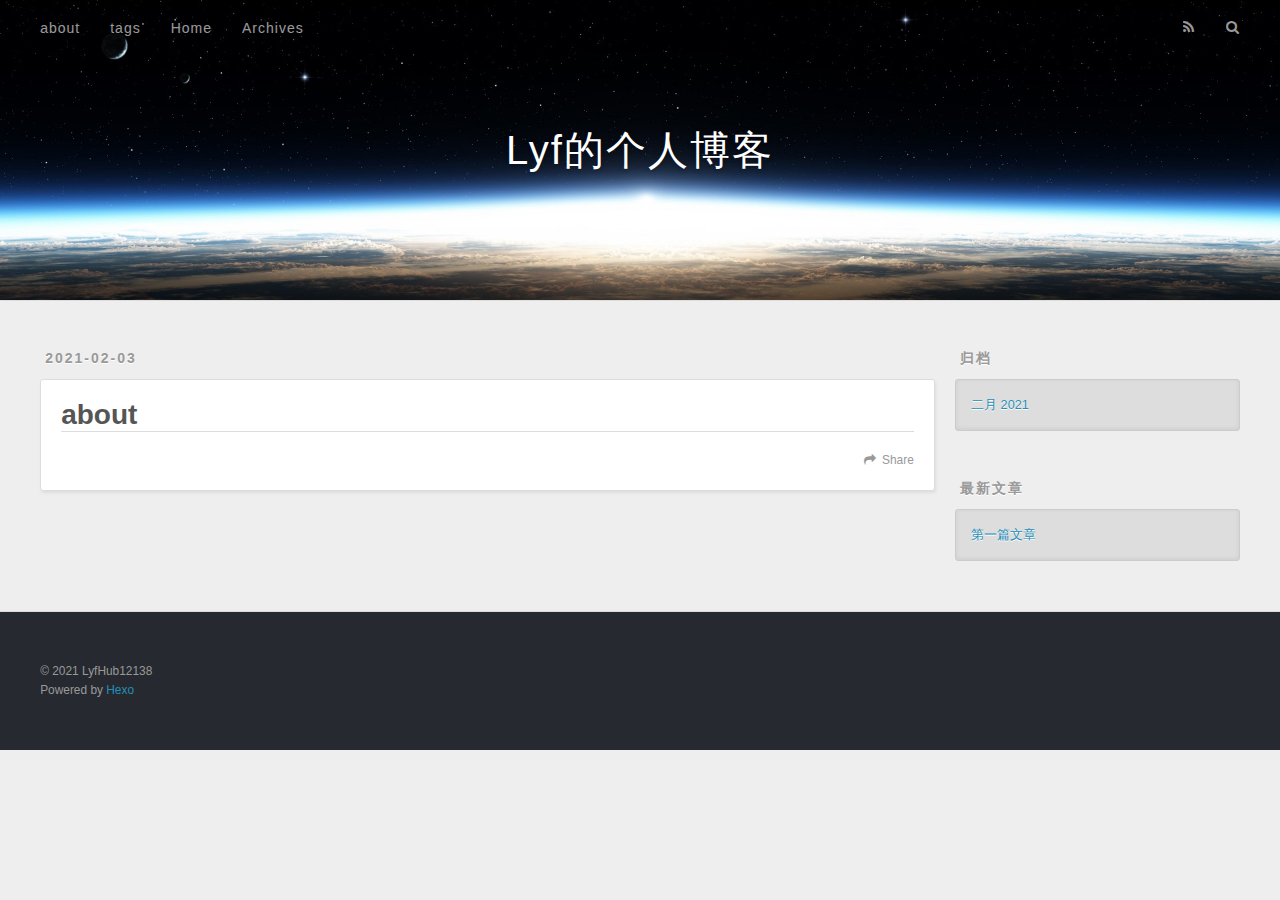
==== about/index.html @ 009b1f9e "Site updated: 2021-02-03 13:16:47" ====
<!DOCTYPE html>
<html>
<head>
  <meta charset="utf-8">
  

  
  <title>about | Lyf的个人博客</title>
  <meta name="viewport" content="width=device-width, initial-scale=1, maximum-scale=1">
  <meta name="description" content="Chinese">
<meta property="og:type" content="website">
<meta property="og:title" content="about">
<meta property="og:url" content="http://yoursite.com/about/index.html">
<meta property="og:site_name" content="Lyf的个人博客">
<meta property="og:description" content="Chinese">
<meta property="og:locale" content="zh_CN">
<meta property="article:published_time" content="2021-02-03T05:03:52.000Z">
<meta property="article:modified_time" content="2021-02-03T05:03:52.147Z">
<meta property="article:author" content="LyfHub12138">
<meta name="twitter:card" content="summary">
  
    <link rel="alternate" href="/atom.xml" title="Lyf的个人博客" type="application/atom+xml">
  
  
    <link rel="icon" href="/favicon.png">
  
  
    <link href="//fonts.googleapis.com/css?family=Source+Code+Pro" rel="stylesheet" type="text/css">
  
  
<link rel="stylesheet" href="/css/style.css">

<meta name="generator" content="Hexo 4.2.0"></head>

<body>
  <div id="container">
    <div id="wrap">
      <header id="header">
  <div id="banner"></div>
  <div id="header-outer" class="outer">
    <div id="header-title" class="inner">
      <h1 id="logo-wrap">
        <a href="/" id="logo">Lyf的个人博客</a>
      </h1>
      
    </div>
    <div id="header-inner" class="inner">
      <nav id="main-nav">
        <a id="main-nav-toggle" class="nav-icon"></a>
        
          <a class="main-nav-link" href="/about">about</a>
        
          <a class="main-nav-link" href="/tags">tags</a>
        
          <a class="main-nav-link" href="/">Home</a>
        
          <a class="main-nav-link" href="/archives">Archives</a>
        
      </nav>
      <nav id="sub-nav">
        
          <a id="nav-rss-link" class="nav-icon" href="/atom.xml" title="RSS Feed"></a>
        
        <a id="nav-search-btn" class="nav-icon" title="搜索"></a>
      </nav>
      <div id="search-form-wrap">
        <form action="//google.com/search" method="get" accept-charset="UTF-8" class="search-form"><input type="search" name="q" class="search-form-input" placeholder="Search"><button type="submit" class="search-form-submit">&#xF002;</button><input type="hidden" name="sitesearch" value="http://yoursite.com"></form>
      </div>
    </div>
  </div>
</header>
      <div class="outer">
        <section id="main"><article id="page-" class="article article-type-page" itemscope itemprop="blogPost">
  <div class="article-meta">
    <a href="/about/index.html" class="article-date">
  <time datetime="2021-02-03T05:03:52.000Z" itemprop="datePublished">2021-02-03</time>
</a>
    
  </div>
  <div class="article-inner">
    
    
      <header class="article-header">
        
  
    <h1 class="article-title" itemprop="name">
      about
    </h1>
  

      </header>
    
    <div class="article-entry" itemprop="articleBody">
      
        
      
    </div>
    <footer class="article-footer">
      <a data-url="http://yoursite.com/about/index.html" data-id="ckkoyunl90000kwv6cucge6yy" class="article-share-link">Share</a>
      
      
    </footer>
  </div>
  
    
  
</article>

</section>
        
          <aside id="sidebar">
  
    

  
    

  
    
  
    
  <div class="widget-wrap">
    <h3 class="widget-title">归档</h3>
    <div class="widget">
      <ul class="archive-list"><li class="archive-list-item"><a class="archive-list-link" href="/archives/2021/02/">二月 2021</a></li></ul>
    </div>
  </div>


  
    
  <div class="widget-wrap">
    <h3 class="widget-title">最新文章</h3>
    <div class="widget">
      <ul>
        
          <li>
            <a href="/2021/02/03/%E7%AC%AC%E4%B8%80%E7%AF%87%E6%96%87%E7%AB%A0/">第一篇文章</a>
          </li>
        
      </ul>
    </div>
  </div>

  
</aside>
        
      </div>
      <footer id="footer">
  
  <div class="outer">
    <div id="footer-info" class="inner">
      &copy; 2021 LyfHub12138<br>
      Powered by <a href="http://hexo.io/" target="_blank">Hexo</a>
    </div>
  </div>
</footer>
    </div>
    <nav id="mobile-nav">
  
    <a href="/about" class="mobile-nav-link">about</a>
  
    <a href="/tags" class="mobile-nav-link">tags</a>
  
    <a href="/" class="mobile-nav-link">Home</a>
  
    <a href="/archives" class="mobile-nav-link">Archives</a>
  
</nav>
    

<script src="//ajax.googleapis.com/ajax/libs/jquery/2.0.3/jquery.min.js"></script>


  
<link rel="stylesheet" href="/fancybox/jquery.fancybox.css">

  
<script src="/fancybox/jquery.fancybox.pack.js"></script>




<script src="/js/script.js"></script>




  </div>
</body>
</html>
---- css/style.css ----
body {
  width: 100%;
}
body:before,
body:after {
  content: "";
  display: table;
}
body:after {
  clear: both;
}
html,
body,
div,
span,
applet,
object,
iframe,
h1,
h2,
h3,
h4,
h5,
h6,
p,
blockquote,
pre,
a,
abbr,
acronym,
address,
big,
cite,
code,
del,
dfn,
em,
img,
ins,
kbd,
q,
s,
samp,
small,
strike,
strong,
sub,
sup,
tt,
var,
dl,
dt,
dd,
ol,
ul,
li,
fieldset,
form,
label,
legend,
table,
caption,
tbody,
tfoot,
thead,
tr,
th,
td {
  margin: 0;
  padding: 0;
  border: 0;
  outline: 0;
  font-weight: inherit;
  font-style: inherit;
  font-family: inherit;
  font-size: 100%;
  vertical-align: baseline;
}
body {
  line-height: 1;
  color: #000;
  background: #fff;
}
ol,
ul {
  list-style: none;
}
table {
  border-collapse: separate;
  border-spacing: 0;
  vertical-align: middle;
}
caption,
th,
td {
  text-align: left;
  font-weight: normal;
  vertical-align: middle;
}
a img {
  border: none;
}
input,
button {
  margin: 0;
  padding: 0;
}
input::-moz-focus-inner,
button::-moz-focus-inner {
  border: 0;
  padding: 0;
}
@font-face {
  font-family: FontAwesome;
  font-style: normal;
  font-weight: normal;
  src: url("fonts/fontawesome-webfont.eot?v=#4.0.3");
  src: url("fonts/fontawesome-webfont.eot?#iefix&v=#4.0.3") format("embedded-opentype"), url("fonts/fontawesome-webfont.woff?v=#4.0.3") format("woff"), url("fonts/fontawesome-webfont.ttf?v=#4.0.3") format("truetype"), url("fonts/fontawesome-webfont.svg#fontawesomeregular?v=#4.0.3") format("svg");
}
html,
body,
#container {
  height: 100%;
}
body {
  background: #eee;
  font: 14px -apple-system, BlinkMacSystemFont, "Segoe UI", "Roboto", "Oxygen", "Ubuntu", "Cantarell", "Fira Sans", "Droid Sans", "Helvetica Neue", sans-serif;
  -webkit-text-size-adjust: 100%;
}
.outer {
  max-width: 1220px;
  margin: 0 auto;
  padding: 0 20px;
}
.outer:before,
.outer:after {
  content: "";
  display: table;
}
.outer:after {
  clear: both;
}
.inner {
  display: inline;
  float: left;
  width: 98.33333333333333%;
  margin: 0 0.833333333333333%;
}
.left,
.alignleft {
  float: left;
}
.right,
.alignright {
  float: right;
}
.clear {
  clear: both;
}
#container {
  position: relative;
}
.mobile-nav-on {
  overflow: hidden;
}
#wrap {
  height: 100%;
  width: 100%;
  position: absolute;
  top: 0;
  left: 0;
  -webkit-transition: 0.2s ease-out;
  -moz-transition: 0.2s ease-out;
  -ms-transition: 0.2s ease-out;
  transition: 0.2s ease-out;
  z-index: 1;
  background: #eee;
}
.mobile-nav-on #wrap {
  left: 280px;
}
@media screen and (min-width: 768px) {
  #main {
    display: inline;
    float: left;
    width: 73.33333333333333%;
    margin: 0 0.833333333333333%;
  }
}
.article-date,
.article-category-link,
.archive-year,
.widget-title {
  text-decoration: none;
  text-transform: uppercase;
  letter-spacing: 2px;
  color: #999;
  margin-bottom: 1em;
  margin-left: 5px;
  line-height: 1em;
  text-shadow: 0 1px #fff;
  font-weight: bold;
}
.article-inner,
.archive-article-inner {
  background: #fff;
  -webkit-box-shadow: 1px 2px 3px #ddd;
  box-shadow: 1px 2px 3px #ddd;
  border: 1px solid #ddd;
  border-radius: 3px;
}
.article-entry h1,
.widget h1 {
  font-size: 2em;
}
.article-entry h2,
.widget h2 {
  font-size: 1.5em;
}
.article-entry h3,
.widget h3 {
  font-size: 1.3em;
}
.article-entry h4,
.widget h4 {
  font-size: 1.2em;
}
.article-entry h5,
.widget h5 {
  font-size: 1em;
}
.article-entry h6,
.widget h6 {
  font-size: 1em;
  color: #999;
}
.article-entry hr,
.widget hr {
  border: 1px dashed #ddd;
}
.article-entry strong,
.widget strong {
  font-weight: bold;
}
.article-entry em,
.widget em,
.article-entry cite,
.widget cite {
  font-style: italic;
}
.article-entry sup,
.widget sup,
.article-entry sub,
.widget sub {
  font-size: 0.75em;
  line-height: 0;
  position: relative;
  vertical-align: baseline;
}
.article-entry sup,
.widget sup {
  top: -0.5em;
}
.article-entry sub,
.widget sub {
  bottom: -0.2em;
}
.article-entry small,
.widget small {
  font-size: 0.85em;
}
.article-entry acronym,
.widget acronym,
.article-entry abbr,
.widget abbr {
  border-bottom: 1px dotted;
}
.article-entry ul,
.widget ul,
.article-entry ol,
.widget ol,
.article-entry dl,
.widget dl {
  margin: 0 20px;
  line-height: 1.6em;
}
.article-entry ul ul,
.widget ul ul,
.article-entry ol ul,
.widget ol ul,
.article-entry ul ol,
.widget ul ol,
.article-entry ol ol,
.widget ol ol {
  margin-top: 0;
  margin-bottom: 0;
}
.article-entry ul,
.widget ul {
  list-style: disc;
}
.article-entry ol,
.widget ol {
  list-style: decimal;
}
.article-entry dt,
.widget dt {
  font-weight: bold;
}
#header {
  height: 300px;
  position: relative;
  border-bottom: 1px solid #ddd;
}
#header:before,
#header:after {
  content: "";
  position: absolute;
  left: 0;
  right: 0;
  height: 40px;
}
#header:before {
  top: 0;
  background: -webkit-linear-gradient(rgba(0,0,0,0.2), transparent);
  background: -moz-linear-gradient(rgba(0,0,0,0.2), transparent);
  background: -ms-linear-gradient(rgba(0,0,0,0.2), transparent);
  background: linear-gradient(rgba(0,0,0,0.2), transparent);
}
#header:after {
  bottom: 0;
  background: -webkit-linear-gradient(transparent, rgba(0,0,0,0.2));
  background: -moz-linear-gradient(transparent, rgba(0,0,0,0.2));
  background: -ms-linear-gradient(transparent, rgba(0,0,0,0.2));
  background: linear-gradient(transparent, rgba(0,0,0,0.2));
}
#header-outer {
  height: 100%;
  position: relative;
}
#header-inner {
  position: relative;
  overflow: hidden;
}
#banner {
  position: absolute;
  top: 0;
  left: 0;
  width: 100%;
  height: 100%;
  background: url("images/banner.jpg") center #000;
  -webkit-background-size: cover;
  -moz-background-size: cover;
  background-size: cover;
  z-index: -1;
}
#header-title {
  text-align: center;
  height: 40px;
  position: absolute;
  top: 50%;
  left: 0;
  margin-top: -20px;
}
#logo,
#subtitle {
  text-decoration: none;
  color: #fff;
  font-weight: 300;
  text-shadow: 0 1px 4px rgba(0,0,0,0.3);
}
#logo {
  font-size: 40px;
  line-height: 40px;
  letter-spacing: 2px;
}
#subtitle {
  font-size: 16px;
  line-height: 16px;
  letter-spacing: 1px;
}
#subtitle-wrap {
  margin-top: 16px;
}
#main-nav {
  float: left;
  margin-left: -15px;
}
.nav-icon,
.main-nav-link {
  float: left;
  color: #fff;
  opacity: 0.6;
  text-decoration: none;
  text-shadow: 0 1px rgba(0,0,0,0.2);
  -webkit-transition: opacity 0.2s;
  -moz-transition: opacity 0.2s;
  -ms-transition: opacity 0.2s;
  transition: opacity 0.2s;
  display: block;
  padding: 20px 15px;
}
.nav-icon:hover,
.main-nav-link:hover {
  opacity: 1;
}
.nav-icon {
  font-family: FontAwesome;
  text-align: center;
  font-size: 14px;
  width: 14px;
  height: 14px;
  padding: 20px 15px;
  position: relative;
  cursor: pointer;
}
.main-nav-link {
  font-weight: 300;
  letter-spacing: 1px;
}
@media screen and (max-width: 479px) {
  .main-nav-link {
    display: none;
  }
}
#main-nav-toggle {
  display: none;
}
#main-nav-toggle:before {
  content: "\f0c9";
}
@media screen and (max-width: 479px) {
  #main-nav-toggle {
    display: block;
  }
}
#sub-nav {
  float: right;
  margin-right: -15px;
}
#nav-rss-link:before {
  content: "\f09e";
}
#nav-search-btn:before {
  content: "\f002";
}
#search-form-wrap {
  position: absolute;
  top: 15px;
  width: 150px;
  height: 30px;
  right: -150px;
  opacity: 0;
  -webkit-transition: 0.2s ease-out;
  -moz-transition: 0.2s ease-out;
  -ms-transition: 0.2s ease-out;
  transition: 0.2s ease-out;
}
#search-form-wrap.on {
  opacity: 1;
  right: 0;
}
@media screen and (max-width: 479px) {
  #search-form-wrap {
    width: 100%;
    right: -100%;
  }
}
.search-form {
  position: absolute;
  top: 0;
  left: 0;
  right: 0;
  background: #fff;
  padding: 5px 15px;
  border-radius: 15px;
  -webkit-box-shadow: 0 0 10px rgba(0,0,0,0.3);
  box-shadow: 0 0 10px rgba(0,0,0,0.3);
}
.search-form-input {
  border: none;
  background: none;
  color: #555;
  width: 100%;
  font: 13px -apple-system, BlinkMacSystemFont, "Segoe UI", "Roboto", "Oxygen", "Ubuntu", "Cantarell", "Fira Sans", "Droid Sans", "Helvetica Neue", sans-serif;
  outline: none;
}
.search-form-input::-webkit-search-results-decoration,
.search-form-input::-webkit-search-cancel-button {
  -webkit-appearance: none;
}
.search-form-submit {
  position: absolute;
  top: 50%;
  right: 10px;
  margin-top: -7px;
  font: 13px FontAwesome;
  border: none;
  background: none;
  color: #bbb;
  cursor: pointer;
}
.search-form-submit:hover,
.search-form-submit:focus {
  color: #777;
}
.article {
  margin: 50px 0;
}
.article-inner {
  overflow: hidden;
}
.article-meta:before,
.article-meta:after {
  content: "";
  display: table;
}
.article-meta:after {
  clear: both;
}
.article-date {
  float: left;
}
.article-category {
  float: left;
  line-height: 1em;
  color: #ccc;
  text-shadow: 0 1px #fff;
  margin-left: 8px;
}
.article-category:before {
  content: "\2022";
}
.article-category-link {
  margin: 0 12px 1em;
}
.article-header {
  padding: 20px 20px 0;
}
.article-title {
  text-decoration: none;
  font-size: 2em;
  font-weight: bold;
  color: #555;
  line-height: 1.1em;
  -webkit-transition: color 0.2s;
  -moz-transition: color 0.2s;
  -ms-transition: color 0.2s;
  transition: color 0.2s;
}
a.article-title:hover {
  color: #258fb8;
}
.article-entry {
  color: #555;
  padding: 0 20px;
}
.article-entry:before,
.article-entry:after {
  content: "";
  display: table;
}
.article-entry:after {
  clear: both;
}
.article-entry p,
.article-entry table {
  line-height: 1.6em;
  margin: 1.6em 0;
}
.article-entry h1,
.article-entry h2,
.article-entry h3,
.article-entry h4,
.article-entry h5,
.article-entry h6 {
  font-weight: bold;
}
.article-entry h1,
.article-entry h2,
.article-entry h3,
.article-entry h4,
.article-entry h5,
.article-entry h6 {
  line-height: 1.1em;
  margin: 1.1em 0;
}
.article-entry a {
  color: #258fb8;
  text-decoration: none;
}
.article-entry a:hover {
  text-decoration: underline;
}
.article-entry ul,
.article-entry ol,
.article-entry dl {
  margin-top: 1.6em;
  margin-bottom: 1.6em;
}
.article-entry img,
.article-entry video {
  max-width: 100%;
  height: auto;
  display: block;
  margin: auto;
}
.article-entry iframe {
  border: none;
}
.article-entry table {
  width: 100%;
  border-collapse: collapse;
  border-spacing: 0;
}
.article-entry th {
  font-weight: bold;
  border-bottom: 3px solid #ddd;
  padding-bottom: 0.5em;
}
.article-entry td {
  border-bottom: 1px solid #ddd;
  padding: 10px 0;
}
.article-entry blockquote {
  font-family: Georgia, "Times New Roman", serif;
  font-size: 1.4em;
  margin: 1.6em 20px;
  text-align: center;
}
.article-entry blockquote footer {
  font-size: 14px;
  margin: 1.6em 0;
  font-family: -apple-system, BlinkMacSystemFont, "Segoe UI", "Roboto", "Oxygen", "Ubuntu", "Cantarell", "Fira Sans", "Droid Sans", "Helvetica Neue", sans-serif;
}
.article-entry blockquote footer cite:before {
  content: "—";
  padding: 0 0.5em;
}
.article-entry .pullquote {
  text-align: left;
  width: 45%;
  margin: 0;
}
.article-entry .pullquote.left {
  margin-left: 0.5em;
  margin-right: 1em;
}
.article-entry .pullquote.right {
  margin-right: 0.5em;
  margin-left: 1em;
}
.article-entry .caption {
  color: #999;
  display: block;
  font-size: 0.9em;
  margin-top: 0.5em;
  position: relative;
  text-align: center;
}
.article-entry .video-container {
  position: relative;
  padding-top: 56.25%;
  height: 0;
  overflow: hidden;
}
.article-entry .video-container iframe,
.article-entry .video-container object,
.article-entry .video-container embed {
  position: absolute;
  top: 0;
  left: 0;
  width: 100%;
  height: 100%;
  margin-top: 0;
}
.article-more-link a {
  display: inline-block;
  line-height: 1em;
  padding: 6px 15px;
  border-radius: 15px;
  background: #eee;
  color: #999;
  text-shadow: 0 1px #fff;
  text-decoration: none;
}
.article-more-link a:hover {
  background: #258fb8;
  color: #fff;
  text-decoration: none;
  text-shadow: 0 1px #1e7293;
}
.article-footer {
  font-size: 0.85em;
  line-height: 1.6em;
  border-top: 1px solid #ddd;
  padding-top: 1.6em;
  margin: 0 20px 20px;
}
.article-footer:before,
.article-footer:after {
  content: "";
  display: table;
}
.article-footer:after {
  clear: both;
}
.article-footer a {
  color: #999;
  text-decoration: none;
}
.article-footer a:hover {
  color: #555;
}
.article-tag-list-item {
  float: left;
  margin-right: 10px;
}
.article-tag-list-link:before {
  content: "#";
}
.article-comment-link {
  float: right;
}
.article-comment-link:before {
  content: "\f075";
  font-family: FontAwesome;
  padding-right: 8px;
}
.article-share-link {
  cursor: pointer;
  float: right;
  margin-left: 20px;
}
.article-share-link:before {
  content: "\f064";
  font-family: FontAwesome;
  padding-right: 6px;
}
#article-nav {
  position: relative;
}
#article-nav:before,
#article-nav:after {
  content: "";
  display: table;
}
#article-nav:after {
  clear: both;
}
@media screen and (min-width: 768px) {
  #article-nav {
    margin: 50px 0;
  }
  #article-nav:before {
    width: 8px;
    height: 8px;
    position: absolute;
    top: 50%;
    left: 50%;
    margin-top: -4px;
    margin-left: -4px;
    content: "";
    border-radius: 50%;
    background: #ddd;
    -webkit-box-shadow: 0 1px 2px #fff;
    box-shadow: 0 1px 2px #fff;
  }
}
.article-nav-link-wrap {
  text-decoration: none;
  text-shadow: 0 1px #fff;
  color: #999;
  -webkit-box-sizing: border-box;
  -moz-box-sizing: border-box;
  box-sizing: border-box;
  margin-top: 50px;
  text-align: center;
  display: block;
}
.article-nav-link-wrap:hover {
  color: #555;
}
@media screen and (min-width: 768px) {
  .article-nav-link-wrap {
    width: 50%;
    margin-top: 0;
  }
}
@media screen and (min-width: 768px) {
  #article-nav-newer {
    float: left;
    text-align: right;
    padding-right: 20px;
  }
}
@media screen and (min-width: 768px) {
  #article-nav-older {
    float: right;
    text-align: left;
    padding-left: 20px;
  }
}
.article-nav-caption {
  text-transform: uppercase;
  letter-spacing: 2px;
  color: #ddd;
  line-height: 1em;
  font-weight: bold;
}
#article-nav-newer .article-nav-caption {
  margin-right: -2px;
}
.article-nav-title {
  font-size: 0.85em;
  line-height: 1.6em;
  margin-top: 0.5em;
}
.article-share-box {
  position: absolute;
  display: none;
  background: #fff;
  -webkit-box-shadow: 1px 2px 10px rgba(0,0,0,0.2);
  box-shadow: 1px 2px 10px rgba(0,0,0,0.2);
  border-radius: 3px;
  margin-left: -145px;
  overflow: hidden;
  z-index: 1;
}
.article-share-box.on {
  display: block;
}
.article-share-input {
  width: 100%;
  background: none;
  -webkit-box-sizing: border-box;
  -moz-box-sizing: border-box;
  box-sizing: border-box;
  font: 14px -apple-system, BlinkMacSystemFont, "Segoe UI", "Roboto", "Oxygen", "Ubuntu", "Cantarell", "Fira Sans", "Droid Sans", "Helvetica Neue", sans-serif;
  padding: 0 15px;
  color: #555;
  outline: none;
  border: 1px solid #ddd;
  border-radius: 3px 3px 0 0;
  height: 36px;
  line-height: 36px;
}
.article-share-links {
  background: #eee;
}
.article-share-links:before,
.article-share-links:after {
  content: "";
  display: table;
}
.article-share-links:after {
  clear: both;
}
.article-share-twitter,
.article-share-facebook,
.article-share-pinterest,
.article-share-google {
  width: 50px;
  height: 36px;
  display: block;
  float: left;
  position: relative;
  color: #999;
  text-shadow: 0 1px #fff;
}
.article-share-twitter:before,
.article-share-facebook:before,
.article-share-pinterest:before,
.article-share-google:before {
  font-size: 20px;
  font-family: FontAwesome;
  width: 20px;
  height: 20px;
  position: absolute;
  top: 50%;
  left: 50%;
  margin-top: -10px;
  margin-left: -10px;
  text-align: center;
}
.article-share-twitter:hover,
.article-share-facebook:hover,
.article-share-pinterest:hover,
.article-share-google:hover {
  color: #fff;
}
.article-share-twitter:before {
  content: "\f099";
}
.article-share-twitter:hover {
  background: #00aced;
  text-shadow: 0 1px #008abe;
}
.article-share-facebook:before {
  content: "\f09a";
}
.article-share-facebook:hover {
  background: #3b5998;
  text-shadow: 0 1px #2f477a;
}
.article-share-pinterest:before {
  content: "\f0d2";
}
.article-share-pinterest:hover {
  background: #cb2027;
  text-shadow: 0 1px #a21a1f;
}
.article-share-google:before {
  content: "\f0d5";
}
.article-share-google:hover {
  background: #dd4b39;
  text-shadow: 0 1px #be3221;
}
.article-gallery {
  background: #000;
  position: relative;
}
.article-gallery-photos {
  position: relative;
  overflow: hidden;
}
.article-gallery-img {
  display: none;
  max-width: 100%;
}
.article-gallery-img:first-child {
  display: block;
}
.article-gallery-img.loaded {
  position: absolute;
  display: block;
}
.article-gallery-img img {
  display: block;
  max-width: 100%;
  margin: 0 auto;
}
#comments {
  background: #fff;
  -webkit-box-shadow: 1px 2px 3px #ddd;
  box-shadow: 1px 2px 3px #ddd;
  padding: 20px;
  border: 1px solid #ddd;
  border-radius: 3px;
  margin: 50px 0;
}
#comments a {
  color: #258fb8;
}
.archives-wrap {
  margin: 50px 0;
}
.archives:before,
.archives:after {
  content: "";
  display: table;
}
.archives:after {
  clear: both;
}
.archive-year-wrap {
  margin-bottom: 1em;
}
.archives {
  -webkit-column-gap: 10px;
  -moz-column-gap: 10px;
  column-gap: 10px;
}
@media screen and (min-width: 480px) and (max-width: 767px) {
  .archives {
    -webkit-column-count: 2;
    -moz-column-count: 2;
    column-count: 2;
  }
}
@media screen and (min-width: 768px) {
  .archives {
    -webkit-column-count: 3;
    -moz-column-count: 3;
    column-count: 3;
  }
}
.archive-article {
  -webkit-column-break-inside: avoid;
  page-break-inside: avoid;
  overflow: hidden;
  break-inside: avoid-column;
}
.archive-article-inner {
  padding: 10px;
  margin-bottom: 15px;
}
.archive-article-title {
  text-decoration: none;
  font-weight: bold;
  color: #555;
  -webkit-transition: color 0.2s;
  -moz-transition: color 0.2s;
  -ms-transition: color 0.2s;
  transition: color 0.2s;
  line-height: 1.6em;
}
.archive-article-title:hover {
  color: #258fb8;
}
.archive-article-footer {
  margin-top: 1em;
}
.archive-article-date {
  color: #999;
  text-decoration: none;
  font-size: 0.85em;
  line-height: 1em;
  margin-bottom: 0.5em;
  display: block;
}
#page-nav {
  margin: 50px auto;
  background: #fff;
  -webkit-box-shadow: 1px 2px 3px #ddd;
  box-shadow: 1px 2px 3px #ddd;
  border: 1px solid #ddd;
  border-radius: 3px;
  text-align: center;
  color: #999;
  overflow: hidden;
}
#page-nav:before,
#page-nav:after {
  content: "";
  display: table;
}
#page-nav:after {
  clear: both;
}
#page-nav a,
#page-nav span {
  padding: 10px 20px;
  line-height: 1;
  height: 2ex;
}
#page-nav a {
  color: #999;
  text-decoration: none;
}
#page-nav a:hover {
  background: #999;
  color: #fff;
}
#page-nav .prev {
  float: left;
}
#page-nav .next {
  float: right;
}
#page-nav .page-number {
  display: inline-block;
}
@media screen and (max-width: 479px) {
  #page-nav .page-number {
    display: none;
  }
}
#page-nav .current {
  color: #555;
  font-weight: bold;
}
#page-nav .space {
  color: #ddd;
}
#footer {
  background: #262a30;
  padding: 50px 0;
  border-top: 1px solid #ddd;
  color: #999;
}
#footer a {
  color: #258fb8;
  text-decoration: none;
}
#footer a:hover {
  text-decoration: underline;
}
#footer-info {
  line-height: 1.6em;
  font-size: 0.85em;
}
.article-entry pre,
.article-entry .highlight {
  background: #2d2d2d;
  margin: 0 -20px;
  padding: 15px 20px;
  border-style: solid;
  border-color: #ddd;
  border-width: 1px 0;
  overflow: auto;
  color: #ccc;
  line-height: 22.400000000000002px;
}
.article-entry .highlight .gutter pre,
.article-entry .gist .gist-file .gist-data .line-numbers {
  color: #666;
  font-size: 0.85em;
}
.article-entry pre,
.article-entry code {
  font-family: "Source Code Pro", Consolas, Monaco, Menlo, Consolas, monospace;
}
.article-entry code {
  background: #eee;
  text-shadow: 0 1px #fff;
  padding: 0 0.3em;
}
.article-entry pre code {
  background: none;
  text-shadow: none;
  padding: 0;
}
.article-entry .highlight pre {
  border: none;
  margin: 0;
  padding: 0;
}
.article-entry .highlight table {
  margin: 0;
  width: auto;
}
.article-entry .highlight td {
  border: none;
  padding: 0;
}
.article-entry .highlight figcaption {
  font-size: 0.85em;
  color: #999;
  line-height: 1em;
  margin-bottom: 1em;
}
.article-entry .highlight figcaption:before,
.article-entry .highlight figcaption:after {
  content: "";
  display: table;
}
.article-entry .highlight figcaption:after {
  clear: both;
}
.article-entry .highlight figcaption a {
  float: right;
}
.article-entry .highlight .gutter pre {
  text-align: right;
  padding-right: 20px;
}
.article-entry .highlight .line {
  height: 22.400000000000002px;
}
.article-entry .highlight .line.marked {
  background: #515151;
}
.article-entry .gist {
  margin: 0 -20px;
  border-style: solid;
  border-color: #ddd;
  border-width: 1px 0;
  background: #2d2d2d;
  padding: 15px 20px 15px 0;
}
.article-entry .gist .gist-file {
  border: none;
  font-family: "Source Code Pro", Consolas, Monaco, Menlo, Consolas, monospace;
  margin: 0;
}
.article-entry .gist .gist-file .gist-data {
  background: none;
  border: none;
}
.article-entry .gist .gist-file .gist-data .line-numbers {
  background: none;
  border: none;
  padding: 0 20px 0 0;
}
.article-entry .gist .gist-file .gist-data .line-data {
  padding: 0 !important;
}
.article-entry .gist .gist-file .highlight {
  margin: 0;
  padding: 0;
  border: none;
}
.article-entry .gist .gist-file .gist-meta {
  background: #2d2d2d;
  color: #999;
  font: 0.85em -apple-system, BlinkMacSystemFont, "Segoe UI", "Roboto", "Oxygen", "Ubuntu", "Cantarell", "Fira Sans", "Droid Sans", "Helvetica Neue", sans-serif;
  text-shadow: 0 0;
  padding: 0;
  margin-top: 1em;
  margin-left: 20px;
}
.article-entry .gist .gist-file .gist-meta a {
  color: #258fb8;
  font-weight: normal;
}
.article-entry .gist .gist-file .gist-meta a:hover {
  text-decoration: underline;
}
pre .comment,
pre .title {
  color: #999;
}
pre .variable,
pre .attribute,
pre .tag,
pre .regexp,
pre .ruby .constant,
pre .xml .tag .title,
pre .xml .pi,
pre .xml .doctype,
pre .html .doctype,
pre .css .id,
pre .css .class,
pre .css .pseudo {
  color: #f2777a;
}
pre .number,
pre .preprocessor,
pre .built_in,
pre .literal,
pre .params,
pre .constant {
  color: #f99157;
}
pre .class,
pre .ruby .class .title,
pre .css .rules .attribute {
  color: #9c9;
}
pre .string,
pre .value,
pre .inheritance,
pre .header,
pre .ruby .symbol,
pre .xml .cdata {
  color: #9c9;
}
pre .css .hexcolor {
  color: #6cc;
}
pre .function,
pre .python .decorator,
pre .python .title,
pre .ruby .function .title,
pre .ruby .title .keyword,
pre .perl .sub,
pre .javascript .title,
pre .coffeescript .title {
  color: #69c;
}
pre .keyword,
pre .javascript .function {
  color: #c9c;
}
@media screen and (max-width: 479px) {
  #mobile-nav {
    position: absolute;
    top: 0;
    left: 0;
    width: 280px;
    height: 100%;
    background: #191919;
    border-right: 1px solid #fff;
  }
}
@media screen and (max-width: 479px) {
  .mobile-nav-link {
    display: block;
    color: #999;
    text-decoration: none;
    padding: 15px 20px;
    font-weight: bold;
  }
  .mobile-nav-link:hover {
    color: #fff;
  }
}
@media screen and (min-width: 768px) {
  #sidebar {
    display: inline;
    float: left;
    width: 23.333333333333332%;
    margin: 0 0.833333333333333%;
  }
}
.widget-wrap {
  margin: 50px 0;
}
.widget {
  color: #777;
  text-shadow: 0 1px #fff;
  background: #ddd;
  -webkit-box-shadow: 0 -1px 4px #ccc inset;
  box-shadow: 0 -1px 4px #ccc inset;
  border: 1px solid #ccc;
  padding: 15px;
  border-radius: 3px;
}
.widget a {
  color: #258fb8;
  text-decoration: none;
}
.widget a:hover {
  text-decoration: underline;
}
.widget ul ul,
.widget ol ul,
.widget dl ul,
.widget ul ol,
.widget ol ol,
.widget dl ol,
.widget ul dl,
.widget ol dl,
.widget dl dl {
  margin-left: 15px;
  list-style: disc;
}
.widget {
  line-height: 1.6em;
  word-wrap: break-word;
  font-size: 0.9em;
}
.widget ul,
.widget ol {
  list-style: none;
  margin: 0;
}
.widget ul ul,
.widget ol ul,
.widget ul ol,
.widget ol ol {
  margin: 0 20px;
}
.widget ul ul,
.widget ol ul {
  list-style: disc;
}
.widget ul ol,
.widget ol ol {
  list-style: decimal;
}
.category-list-count,
.tag-list-count,
.archive-list-count {
  padding-left: 5px;
  color: #999;
  font-size: 0.85em;
}
.category-list-count:before,
.tag-list-count:before,
.archive-list-count:before {
  content: "(";
}
.category-list-count:after,
.tag-list-count:after,
.archive-list-count:after {
  content: ")";
}
.tagcloud a {
  margin-right: 5px;
  display: inline-block;
}
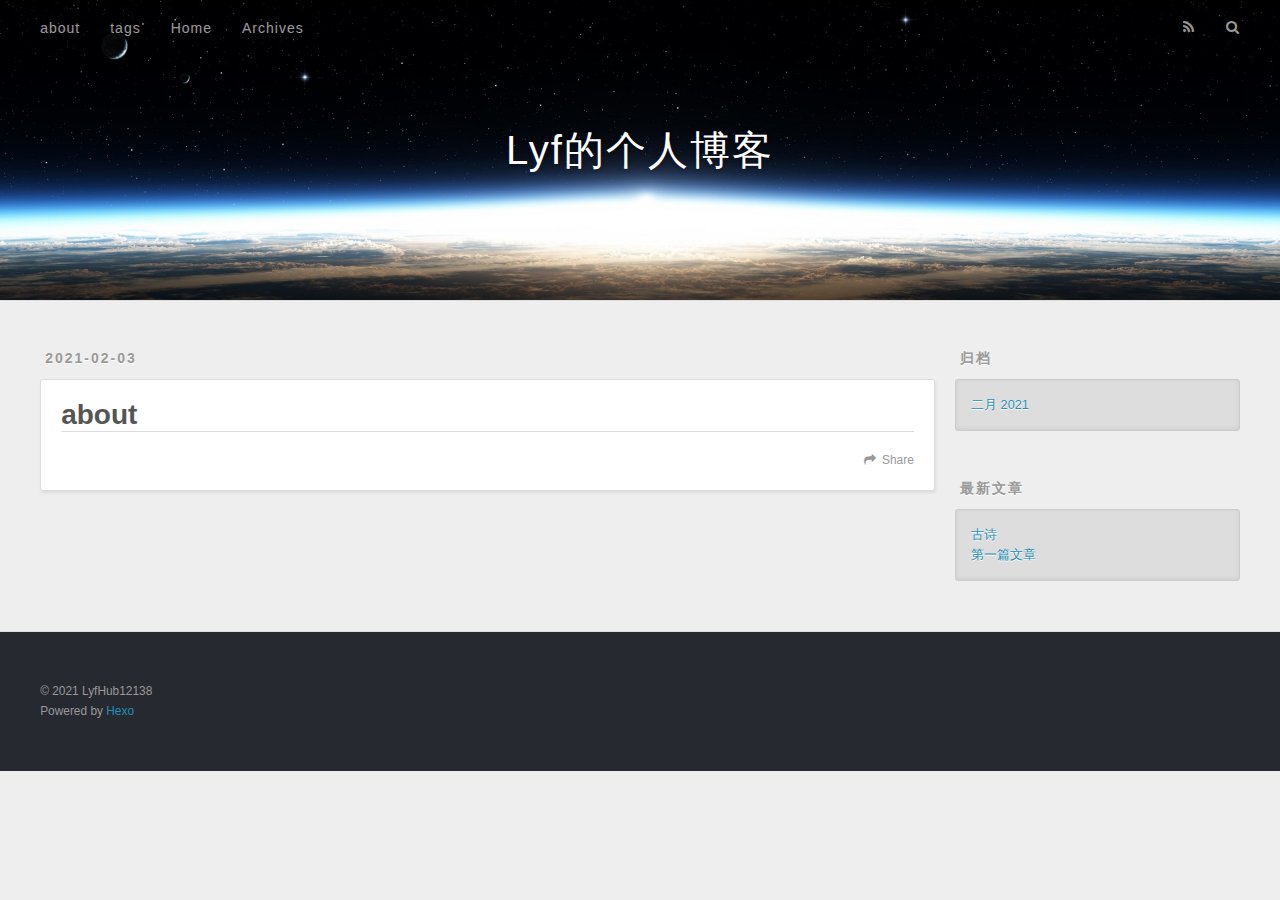
==== commit b15fcb01: "Site updated: 2021-02-03 13:52:24" ====
--- a/about/index.html
+++ b/about/index.html
@@ -135,6 +135,10 @@
       <ul>
         
           <li>
+            <a href="/2021/02/03/%E5%8F%A4%E8%AF%97/">古诗</a>
+          </li>
+        
+          <li>
             <a href="/2021/02/03/%E7%AC%AC%E4%B8%80%E7%AF%87%E6%96%87%E7%AB%A0/">第一篇文章</a>
           </li>
         
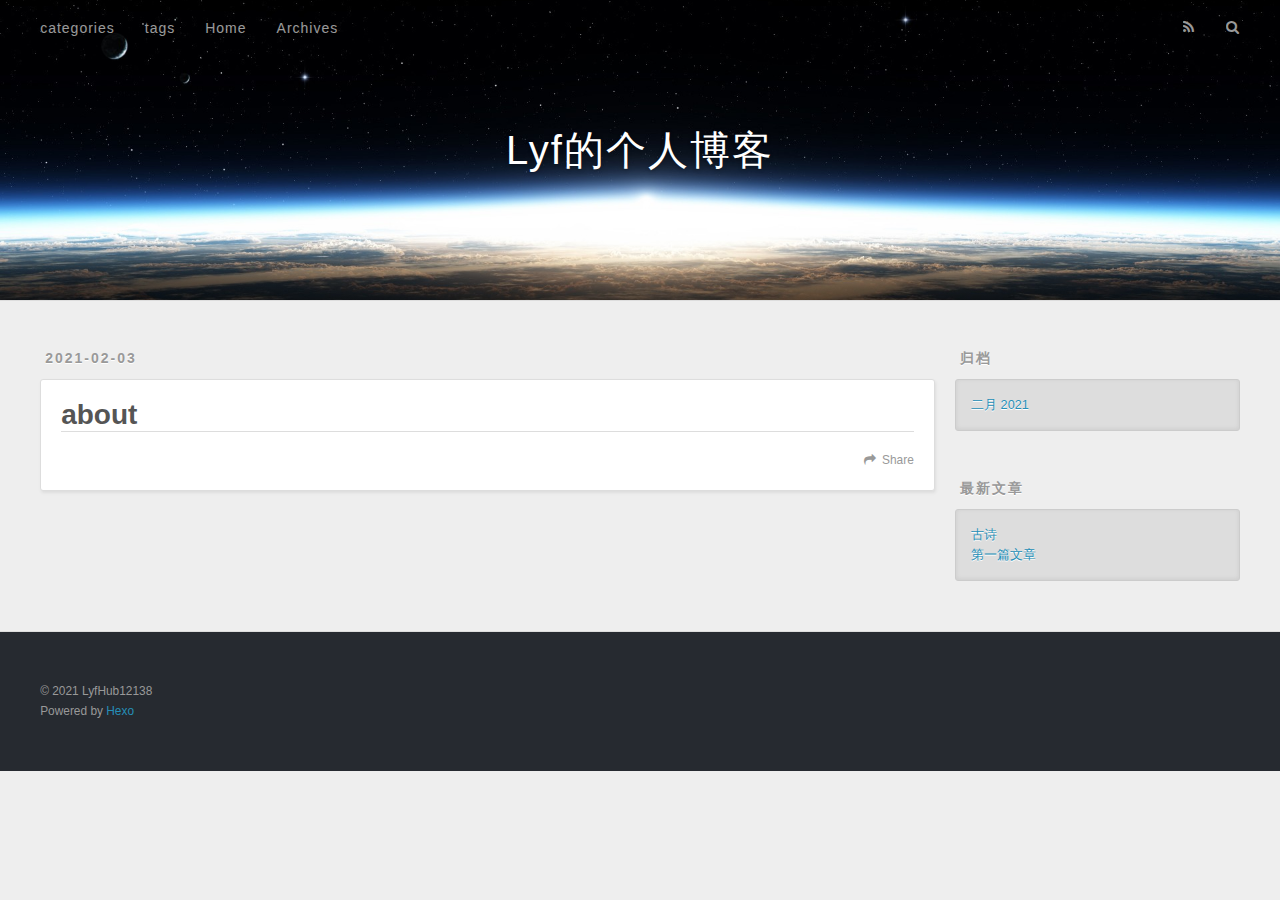
==== commit 2fadc0d7: "Site updated: 2021-02-03 14:08:22" ====
--- a/about/index.html
+++ b/about/index.html
@@ -48,7 +48,7 @@
       <nav id="main-nav">
         <a id="main-nav-toggle" class="nav-icon"></a>
         
-          <a class="main-nav-link" href="/about">about</a>
+          <a class="main-nav-link" href="/categories">categories</a>
         
           <a class="main-nav-link" href="/tags">tags</a>
         
@@ -162,7 +162,7 @@
     </div>
     <nav id="mobile-nav">
   
-    <a href="/about" class="mobile-nav-link">about</a>
+    <a href="/categories" class="mobile-nav-link">categories</a>
   
     <a href="/tags" class="mobile-nav-link">tags</a>
   
